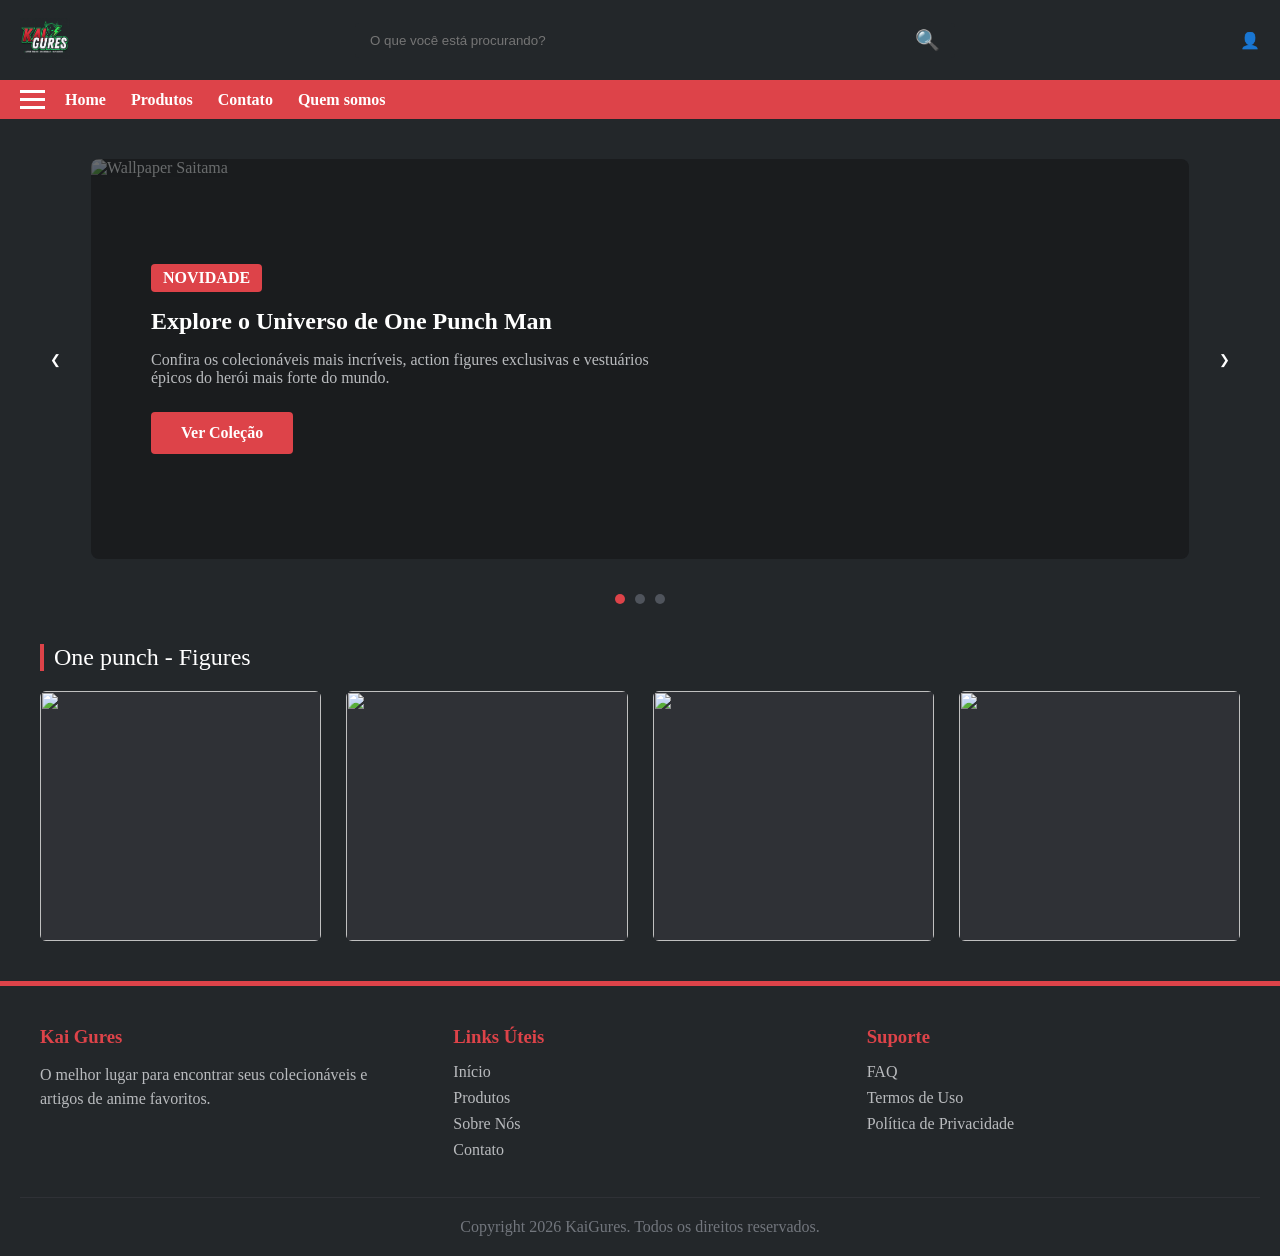
==== index.html @ ad957172 "Add files via upload" ====
<!DOCTYPE html>
<html lang="en">
<head>
    <meta charset="UTF-8">
    <meta name="viewport" content="width=device-width, initial-scale=1.0">
    <title>Kaigure - Figures</title>
    <link rel="preconnect" href="https://fonts.googleapis.com">
    <link rel="preconnect" href="https://fonts.gstatic.com" crossorigin>
    <link href="https://fonts.googleapis.com/css2?family=Fjalla+One&family=Oswald:wght@200..700&display=swap" rel="stylesheet">
    <link rel="stylesheet" href="style.css">
</head>
<body>
    <header class="header-p">
  <div class="header-top">
    <div class="logo">
      <img src="Imagens/Logo P.png" alt="">
    </div>
    
    <div class="barra-de-pesquisa">
      <input type="text" placeholder="O que você está procurando?">
      <button type="submit">🔍</button>
    </div>
    
    <div class="perfil-do-usuario">
        <a href="login.html" class="perfil-icon" style="text-decoration: none;">👤</a>
    </div>
  </div>

  <nav class="header-nav">
    <div class="menu">
      <span></span>
      <span></span>
      <span></span>
    </div>
    <ul class="nav-links">
      <li><a href="index.html">Home</a></li>
      <li><a href="#">Produtos</a></li>
      <li><a href="contato.html">Contato</a></li>
      <li><a href="quem-somos.html">Quem somos</a></li>
    </ul>
  </nav>
</header>

<main class="conteudo-principal">
  <section class="banner">
    <button class="seta-navegacao seta-esquerda" aria-label="Anterior">&#10094;</button>
    
    <div class="conteudo">
      <img src="imagens/wp7770173-4k-cartoon-black-wallpapers.jpg" alt="Wallpaper Saitama" class="banner-imagem">
      
      <div class="banner-info">
        <span class="nov">Novidade</span>
        <h1 class="titulo">Explore o Universo de One Punch Man</h1>
        <p class="desc">Confira os colecionáveis mais incríveis, action figures exclusivas e vestuários épicos do herói mais forte do mundo.</p>
        <a href="#" class="banner-botao">Ver Coleção</a>
      </div>
    </div>

    <button class="seta-navegacao seta-direita" aria-label="Próximo">&#10095;</button>

    <div class="pontinhos">
      <span class="bolinha ativa"></span>
      <span class="bolinha"></span>
      <span class="bolinha"></span>
    </div>
  </section>

  <section class="secao-miniaturas">
  <h2 class="titulo-miniaturas">One punch - Figures</h2>
  
  <div class="grid-miniaturas">
    <div class="cartao-miniatura">
      <img src="imagens/saitama figure.jpg" alt="" class="miniatura-foto">
    </div>

    <div class="cartao-miniatura">
      <img src="imagens/Hellish figure.jpg" alt="" class="miniatura-foto">
    </div>

    <div class="cartao-miniatura">
      <img src="imagens/Genos Figure.jpg" alt="" class="miniatura-foto">
    </div>

    <div class="cartao-miniatura">
      <img src="imagens/Saitama funko.jpg" alt="" class="miniatura-foto">
    </div>
  </div>
</section>
</main>

<div class="linha-divisoria"></div>

<footer class="rodape-principal">
  <div class="rodape-conteudo">
    
    <div class="rodape-coluna">
      <h3>Kai Gures</h3>
      <p>O melhor lugar para encontrar seus colecionáveis e artigos de anime favoritos.</p>
    </div>

    <div class="rodape-coluna">
      <h3>Links Úteis</h3>
      <ul>
        <li><a href="#">Início</a></li>
        <li><a href="#">Produtos</a></li>
        <li><a href="#">Sobre Nós</a></li>
        <li><a href="#">Contato</a></li>
      </ul>
    </div>

    <div class="rodape-coluna">
      <h3>Suporte</h3>
      <ul>
        <li><a href="#">FAQ</a></li>
        <li><a href="#">Termos de Uso</a></li>
        <li><a href="#">Política de Privacidade</a></li>
      </ul>
    </div>
  </div>
  <div class="rodape-direitos">
  <p>Copyright 2026 KaiGures. Todos os direitos reservados.</p>
</div>
</footer>
</body>
</html>
---- style.css ----
* {margin: 0;
padding: 0;
box-sizing: border-box;}

.header-p {display: grid;
grid-template-columns: 1fr;
grid-template-rows: auto auto;}

.header-top {background-color: #23272a;
padding: 15px 20px;
display: grid;
grid-template-columns: auto 1fr auto;
align-items: center;
gap: 30px;}

.logo img {max-height: 50px;
display: block;}

.barra-de-pesquisa {display: grid;
grid-template-columns: 1fr auto;
max-width: 600px;
width: 100%;
justify-self: center;
background-color: #23272a;
border-radius: 4px;
overflow: hidden;}

.barra-de-pesquisa input {background: transparent;
border: none;
padding: 10px 15px;
color: #fff;
outline: none;}

.barra-de-pesquisa button {background: transparent;
border: none;
padding: 0 15px;
cursor: pointer;
font-size: 20px}

.perfil-do-usuario .perfil-icon {font-size: 2;
color: #fff;
cursor: pointer;}

.header-nav {background-color: #dd4349;
padding: 10px 20px;
display: grid;
grid-template-columns: auto 1fr;
align-items: center;
gap: 20px;}

.menu {display: flex;
flex-direction: column;
gap: 5px;
cursor: pointer;}

.menu span {display: block;
width: 25px;
height: 3px;
background-color: #fff;}

.nav-links {list-style: none;
display: grid;
grid-auto-flow: column; 
grid-auto-columns: max-content; 
gap: 25px;}

.nav-links a {color: #fff;
text-decoration: none;
font-weight: bold;}

.conteudo-principal {background-color: #23272a;
color: #ffffff;
padding: 40px 20px;
display: grid;
grid-template-columns: 1fr;
gap: 40px;}

.banner {display: grid;
grid-template-columns: auto 1fr auto;
align-items: center;
gap: 20px;
max-width: 1200px;
margin: 0 auto;
width: 100%;}

.seta-navegacao {background: transparent;
border: none;
color: #ffffff;
font-size: 2.5;
cursor: pointer;
transition: color 0.2s ease;
padding: 10px;}

.seta-navegacao:hover {color: #dd4349;}

.conteudo {display: grid;
grid-template-columns: 1fr;
grid-template-rows: 1fr;
background-color: #1a1c1e;
border-radius: 8px;
overflow: hidden;
min-height: 400px;}

.banner-imagem,
.banner-info {grid-column: 1 / 2;
grid-row: 1 / 2;}

.banner-imagem {width: 100%;
height: 100%;
object-fit: cover;
object-position: center;
opacity: 0.35;}

.banner-info {display: grid;
align-content: center;
justify-items: start;
padding: 40px 60px;
z-index: 2;}

.nov {background-color: #dd4349;
color: #fff;
padding: 5px 12px;
font-size: 0.8;
text-transform: uppercase;
font-weight: bold;
border-radius: 4px;
margin-bottom: 15px;}

.titulo {font-size: 2.5;
color: #ffffff;
margin-bottom: 15px;
max-width: 600px;
line-height: 1.2;}

.desc {font-size: 1.1;
color: #b9bbbe;
margin-bottom: 25px;
max-width: 500px;}

.banner-botao {display: inline-block;
background-color: #dd4349;
color: #ffffff;
text-decoration: none;
padding: 12px 30px;
font-weight: bold;
border-radius: 4px;
transition: transform 0.2s, background-color 0.2s;}

.pontinhos {grid-column: 2 / 3;
justify-self: center;
display: grid;
grid-auto-flow: column;
gap: 10px;
margin-top: 15px;}

.bolinha {width: 10px;
height: 10px;
background-color: #4f545c;
border-radius: 50%;
cursor: pointer;}

.bolinha.ativa {background-color: #dd4349;}

.secao-miniaturas {max-width: 1200px;
margin: 0 auto;
width: 100%;
display: grid;
gap: 20px;}

.titulo-miniaturas {font-size: 1.5;
color: #ffffff;
font-weight: normal;
border-left: 4px solid #dd4349;
padding-left: 10px;}

.grid-miniaturas {display: grid;
grid-template-columns: repeat(4, 1fr);
gap: 25px;}

.cartao-miniatura {background-color: #2f3136;
border-radius: 6px;
overflow: hidden;
height: 250px;
transition: transform 0.2s ease;
}

.cartao-miniatura:hover {transform: translateY(-5px);}

.miniatura-foto {width: 100%;
height: 100%;
object-fit: cover;
display: block;}

.linha-divisoria {background-color: #dd4349;
height: 5px;
width: 100%;}

.rodape-principal {background-color: #23272a;
color: #ffffff;
padding: 40px 20px 20px 20px;
display: grid;
grid-template-columns: 1fr;
gap: 30px;}

.rodape-conteudo {display: grid;
grid-template-columns: repeat(3, 1fr);
gap: 40px;
max-width: 1200px;
margin: 0 auto;
width: 100%;}

.rodape-coluna h3 {color: #dd4349;
font-size: 1.2;
margin-bottom: 15px;}

.rodape-coluna p {color: #b9bbbe;
font-size: 0.9.5;
line-height: 1.5;}

.rodape-coluna ul {list-style: none;}

.rodape-coluna ul li {margin-bottom: 8px;}

.rodape-coluna ul li a {color: #b9bbbe;
text-decoration: none;
font-size: 0.95;
transition: color 0.2s ease;}

.rodape-direitos {border-top: 1px solid #2f3136;
padding-top: 20px;
text-align: center;
color: #72767d;
font-size: 0.85;}
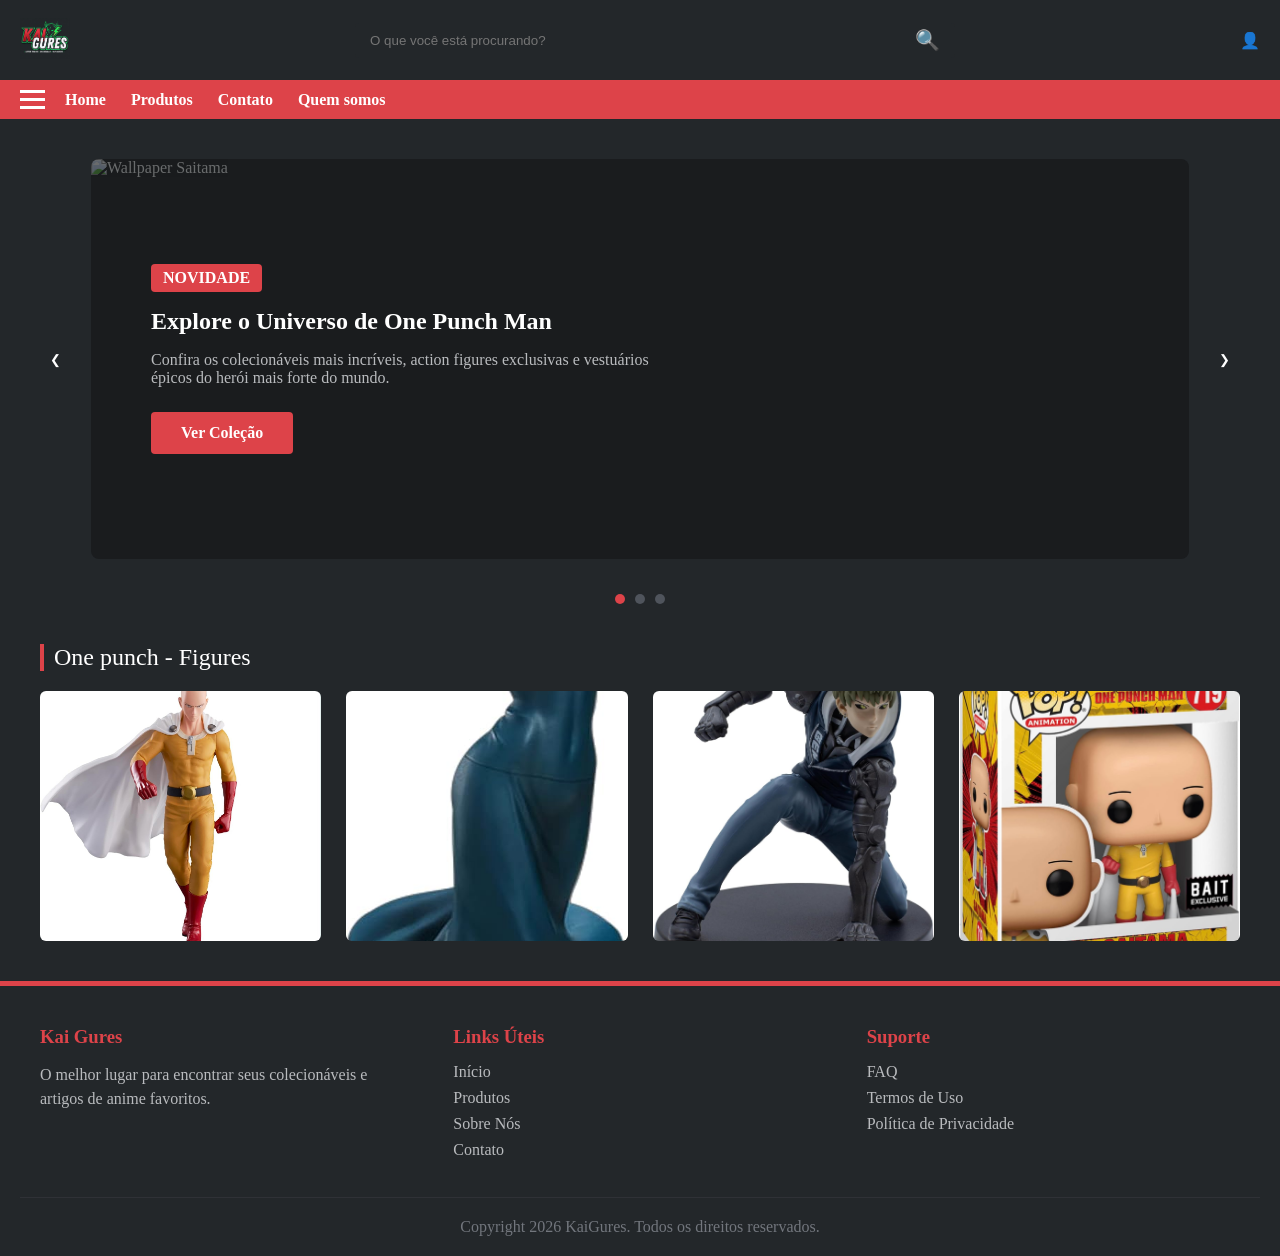
==== commit 4de8bf63: "Add files via upload" ====
--- a/index.html
+++ b/index.html
@@ -70,19 +70,19 @@
   
   <div class="grid-miniaturas">
     <div class="cartao-miniatura">
-      <img src="imagens/saitama figure.jpg" alt="" class="miniatura-foto">
+      <img src="Imagens/saitama figure.jpg" alt="" class="miniatura-foto">
     </div>
 
     <div class="cartao-miniatura">
-      <img src="imagens/Hellish figure.jpg" alt="" class="miniatura-foto">
+      <img src="Imagens/Hellish figure.jpg" alt="" class="miniatura-foto">
     </div>
 
     <div class="cartao-miniatura">
-      <img src="imagens/Genos Figure.jpg" alt="" class="miniatura-foto">
+      <img src="Imagens/Genos Figure.jpg" alt="" class="miniatura-foto">
     </div>
 
     <div class="cartao-miniatura">
-      <img src="imagens/Saitama funko.jpg" alt="" class="miniatura-foto">
+      <img src="Imagens/Saitama funko.jpg" alt="" class="miniatura-foto">
     </div>
   </div>
 </section>
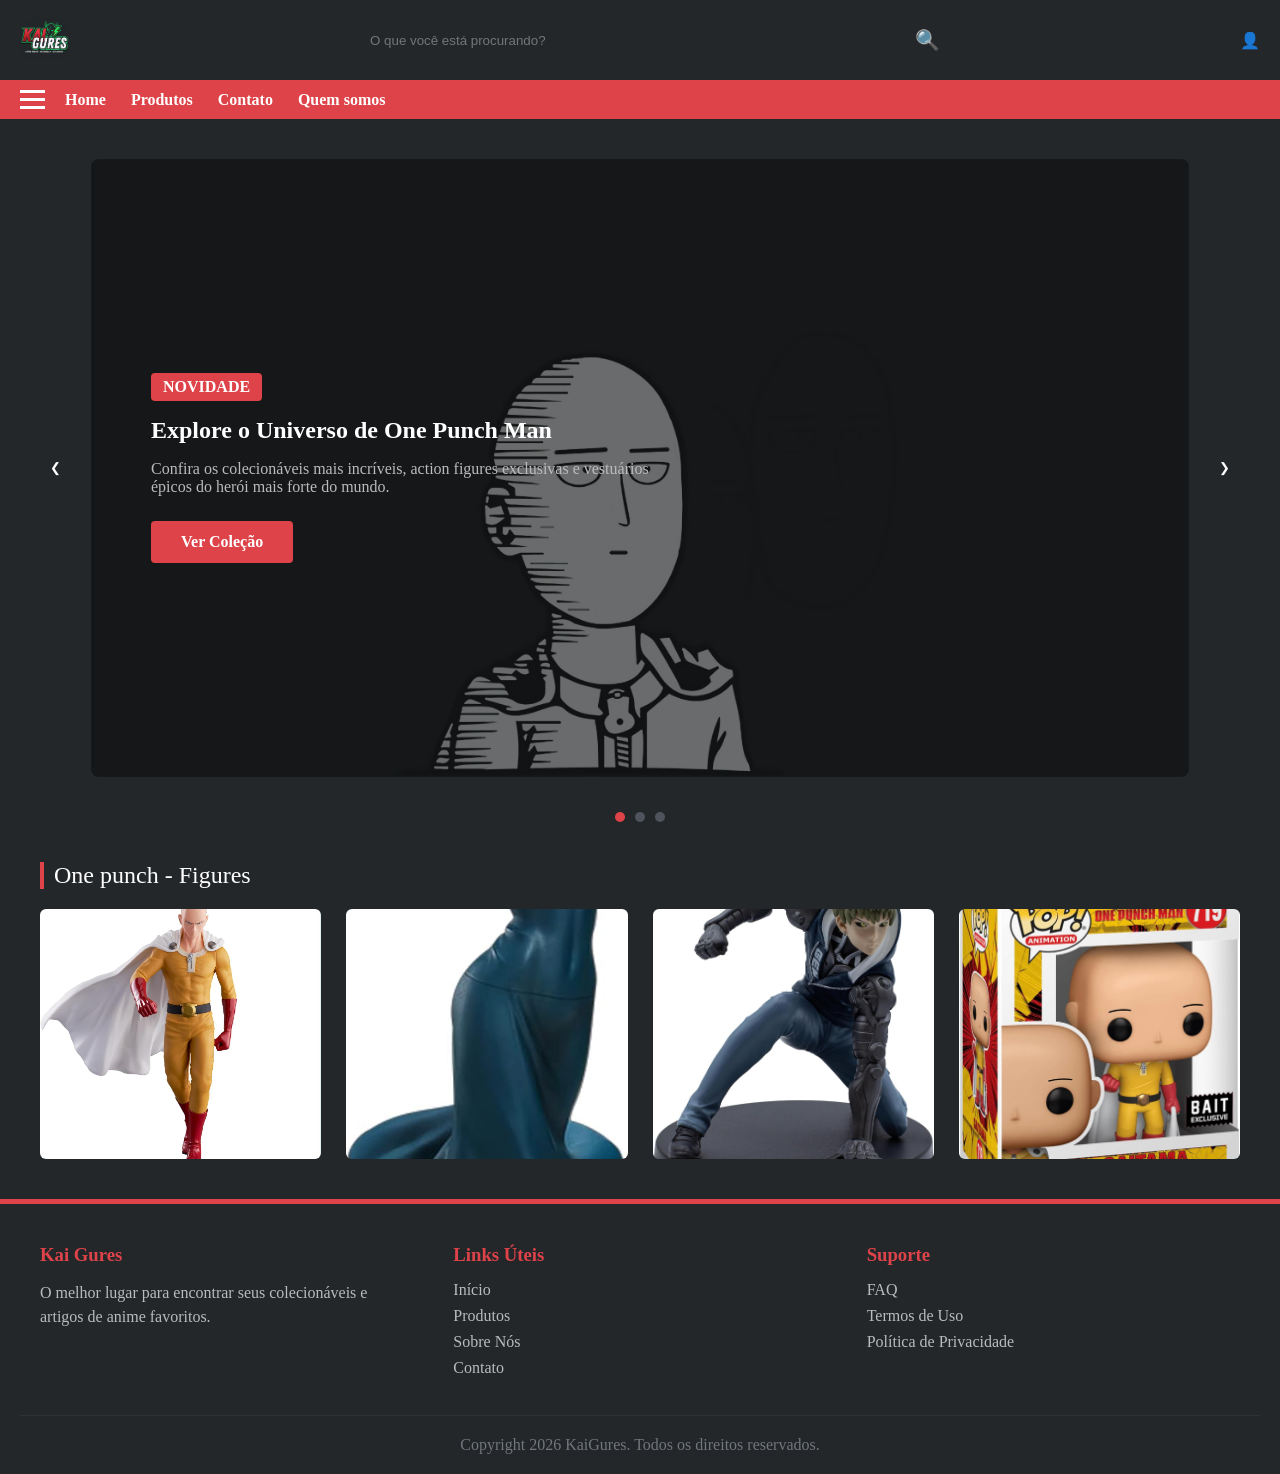
==== commit 6e9d88ec: "Add files via upload" ====
--- a/index.html
+++ b/index.html
@@ -46,7 +46,7 @@
     <button class="seta-navegacao seta-esquerda" aria-label="Anterior">&#10094;</button>
     
     <div class="conteudo">
-      <img src="imagens/wp7770173-4k-cartoon-black-wallpapers.jpg" alt="Wallpaper Saitama" class="banner-imagem">
+      <img src="Imagens/wp7770173-4k-cartoon-black-wallpapers.jpg" alt="Wallpaper Saitama" class="banner-imagem">
       
       <div class="banner-info">
         <span class="nov">Novidade</span>
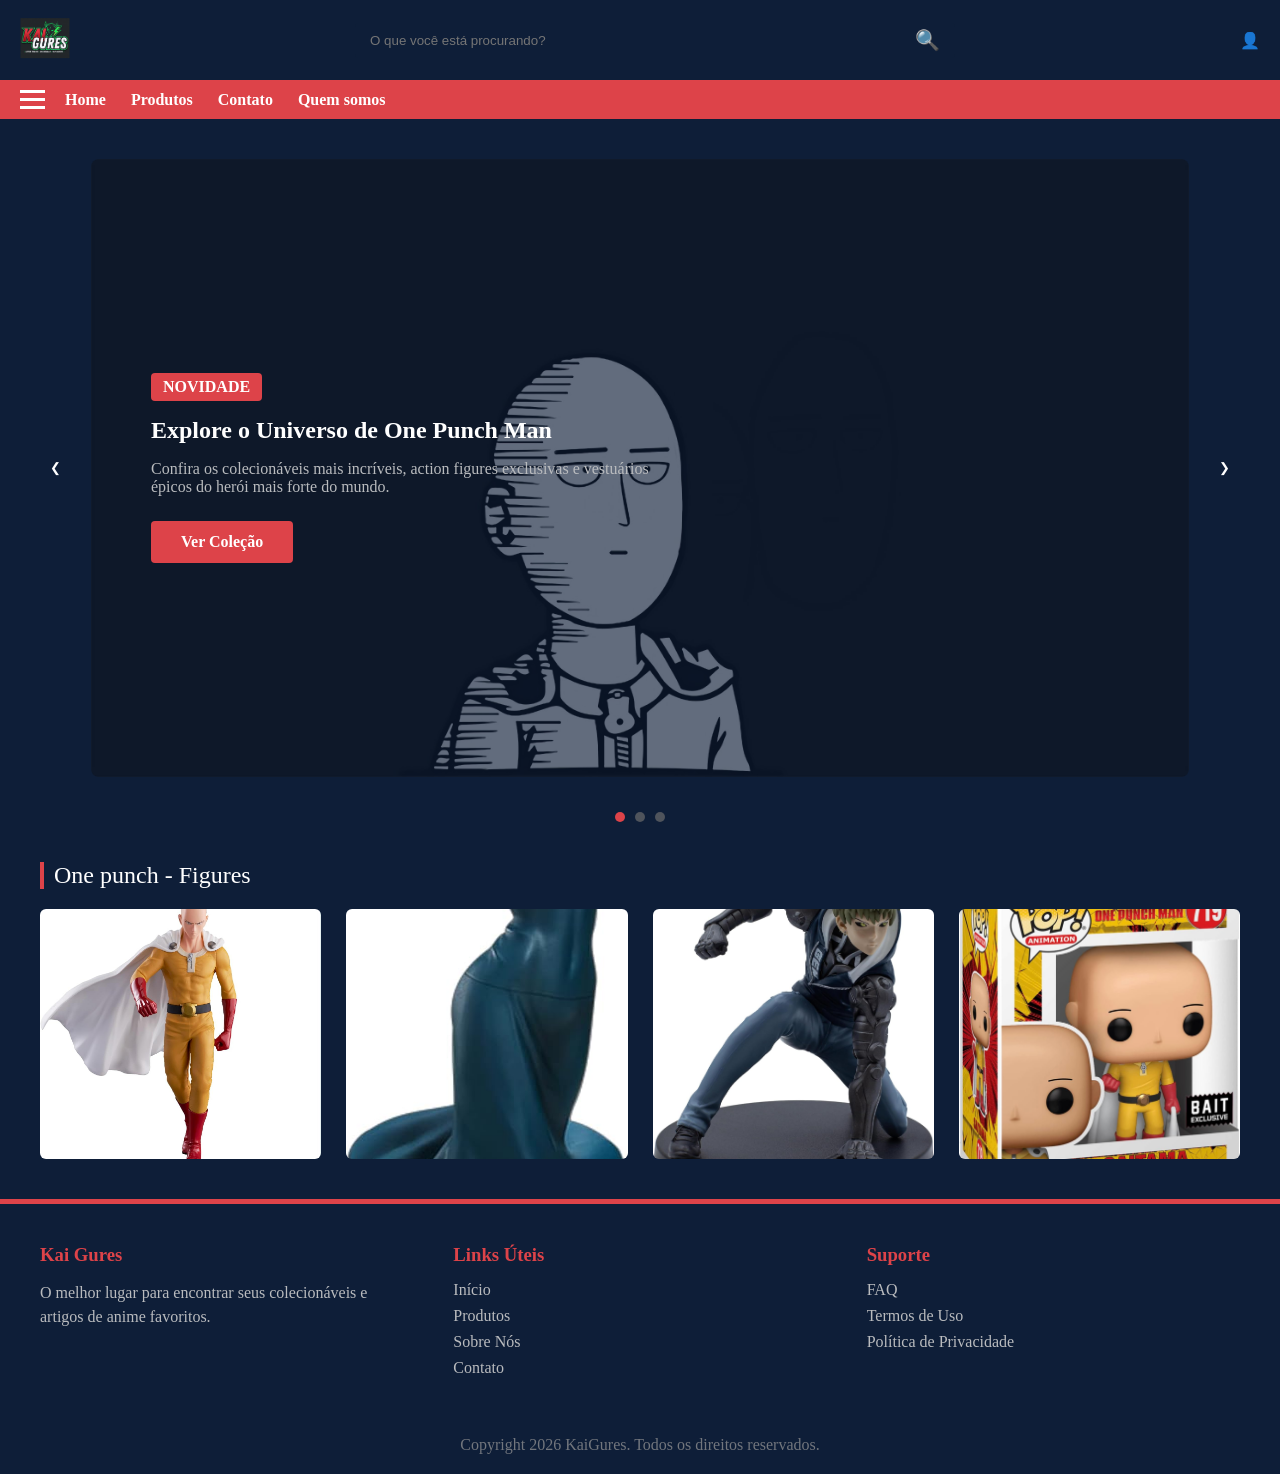
==== commit b12d99b5: "Add files via upload" ====
--- a/index.html
+++ b/index.html
@@ -13,7 +13,7 @@
     <header class="header-p">
   <div class="header-top">
     <div class="logo">
-      <img src="Imagens/Logo P.png" alt="">
+      <img src="Imagens/Logo-P.png" alt="">
     </div>
     
     <div class="barra-de-pesquisa">
@@ -46,7 +46,7 @@
     <button class="seta-navegacao seta-esquerda" aria-label="Anterior">&#10094;</button>
     
     <div class="conteudo">
-      <img src="Imagens/wp7770173-4k-cartoon-black-wallpapers.jpg" alt="Wallpaper Saitama" class="banner-imagem">
+      <img src="Imagens/saitama-wallpaper.jpg" alt="Wallpaper Saitama" class="banner-imagem">
       
       <div class="banner-info">
         <span class="nov">Novidade</span>
@@ -70,19 +70,19 @@
   
   <div class="grid-miniaturas">
     <div class="cartao-miniatura">
-      <img src="Imagens/saitama figure.jpg" alt="" class="miniatura-foto">
+      <img src="Imagens/Saitama-figure.jpg" alt="" class="miniatura-foto">
     </div>
 
     <div class="cartao-miniatura">
-      <img src="Imagens/Hellish figure.jpg" alt="" class="miniatura-foto">
+      <img src="Imagens/Hellish-figure.jpg" alt="" class="miniatura-foto">
     </div>
 
     <div class="cartao-miniatura">
-      <img src="Imagens/Genos Figure.jpg" alt="" class="miniatura-foto">
+      <img src="Imagens/Genos-figure.jpg" alt="" class="miniatura-foto">
     </div>
 
     <div class="cartao-miniatura">
-      <img src="Imagens/Saitama funko.jpg" alt="" class="miniatura-foto">
+      <img src="Imagens/Saitama-funko.jpg" alt="" class="miniatura-foto">
     </div>
   </div>
 </section>
--- a/style.css
+++ b/style.css
@@ -6,7 +6,7 @@
 grid-template-columns: 1fr;
 grid-template-rows: auto auto;}
 
-.header-top {background-color: #23272a;
+.header-top {background-color: #0e1e38;
 padding: 15px 20px;
 display: grid;
 grid-template-columns: auto 1fr auto;
@@ -21,7 +21,7 @@
 max-width: 600px;
 width: 100%;
 justify-self: center;
-background-color: #23272a;
+background-color: #0e1e38;
 border-radius: 4px;
 overflow: hidden;}
 
@@ -68,7 +68,7 @@
 text-decoration: none;
 font-weight: bold;}
 
-.conteudo-principal {background-color: #23272a;
+.conteudo-principal {background-color: #0e1e38;
 color: #ffffff;
 padding: 40px 20px;
 display: grid;
@@ -96,7 +96,7 @@
 .conteudo {display: grid;
 grid-template-columns: 1fr;
 grid-template-rows: 1fr;
-background-color: #1a1c1e;
+background-color: #0e1e38;
 border-radius: 8px;
 overflow: hidden;
 min-height: 400px;}
@@ -177,7 +177,7 @@
 grid-template-columns: repeat(4, 1fr);
 gap: 25px;}
 
-.cartao-miniatura {background-color: #2f3136;
+.cartao-miniatura {background-color: #0e1e38;
 border-radius: 6px;
 overflow: hidden;
 height: 250px;
@@ -195,7 +195,7 @@
 height: 5px;
 width: 100%;}
 
-.rodape-principal {background-color: #23272a;
+.rodape-principal {background-color: #0e1e38;
 color: #ffffff;
 padding: 40px 20px 20px 20px;
 display: grid;
@@ -226,7 +226,7 @@
 font-size: 0.95;
 transition: color 0.2s ease;}
 
-.rodape-direitos {border-top: 1px solid #2f3136;
+.rodape-direitos {border-top: 1px solid #0e1e38;
 padding-top: 20px;
 text-align: center;
 color: #72767d;
